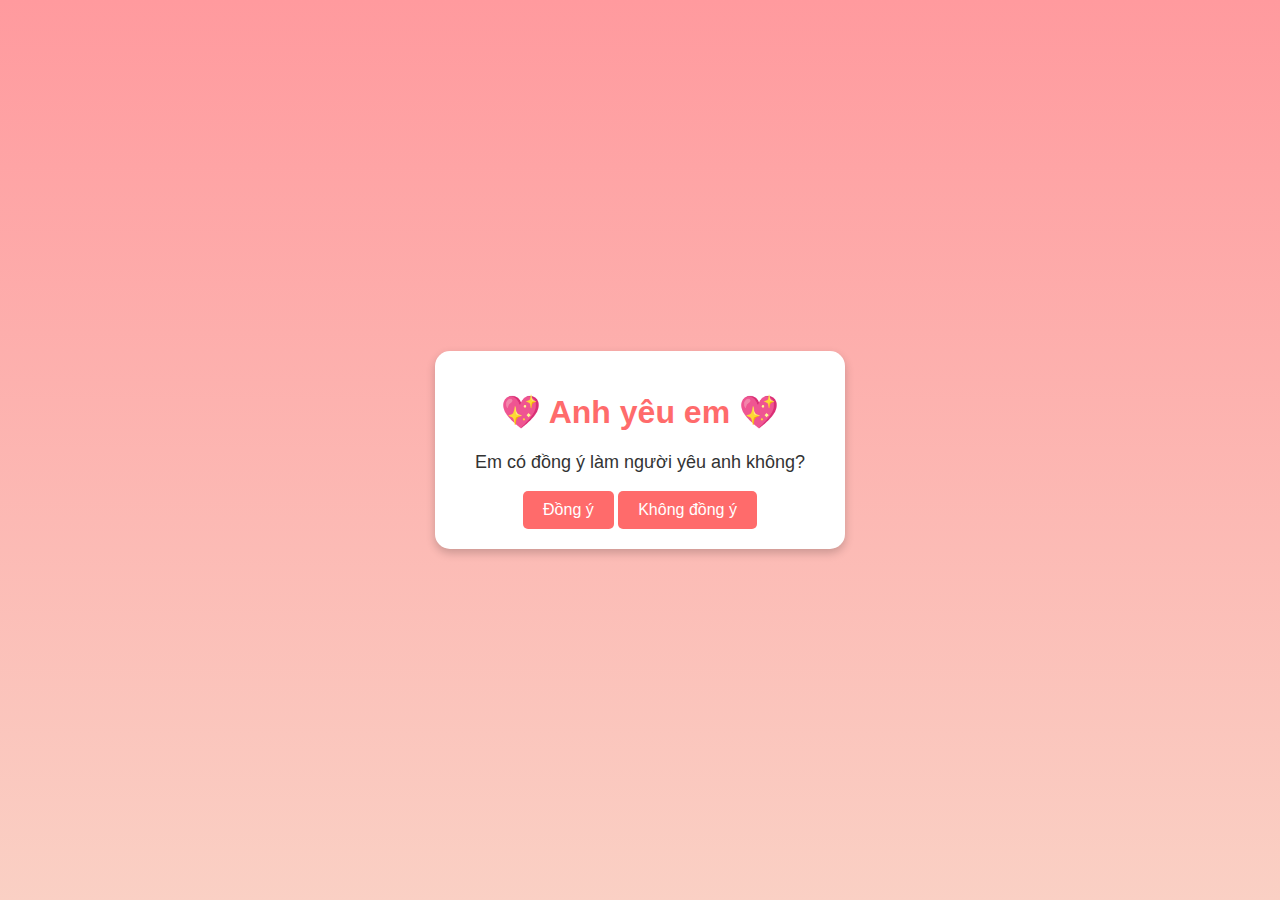
==== index.html @ 31676792 "lần cam kết đầu tiên" ====
<!DOCTYPE html>
<html lang="en">
<head>
    <meta charset="UTF-8">
    <meta name="viewport" content="width=device-width, initial-scale=1.0">
    <title>Tỏ Tình</title>
    <style>
        body {
            font-family: Arial, sans-serif;
            background: linear-gradient(to bottom, #ff9a9e, #fad0c4);
            text-align: center;
            color: #333;
            margin: 0;
            padding: 0;
            height: 100vh;
            display: flex;
            justify-content: center;
            align-items: center;
        }
        .container {
            background: white;
            padding: 20px 40px;
            border-radius: 15px;
            box-shadow: 0 4px 10px rgba(0, 0, 0, 0.2);
        }
        h1 {
            color: #ff6b6b;
        }
        p {
            font-size: 18px;
        }
        button {
            background-color: #ff6b6b;
            color: white;
            border: none;
            padding: 10px 20px;
            font-size: 16px;
            border-radius: 5px;
            cursor: pointer;
            transition: background-color 0.3s;
        }
        button:hover {
            background-color: #ff4c4c;
        }
    </style>
</head>
<body>
    <div class="container">
        <h1>💖 Anh yêu em 💖</h1>
        <p>Em có đồng ý làm người yêu anh không?</p>
        <button onclick="alert('Anh biết mà! Anh yêu em nhiều lắm! 💕')">Đồng ý</button>
        <button onclick="alert('Không sao, anh sẽ chờ em! 😢')">Không đồng ý</button>
    </div>
</body>
</html>
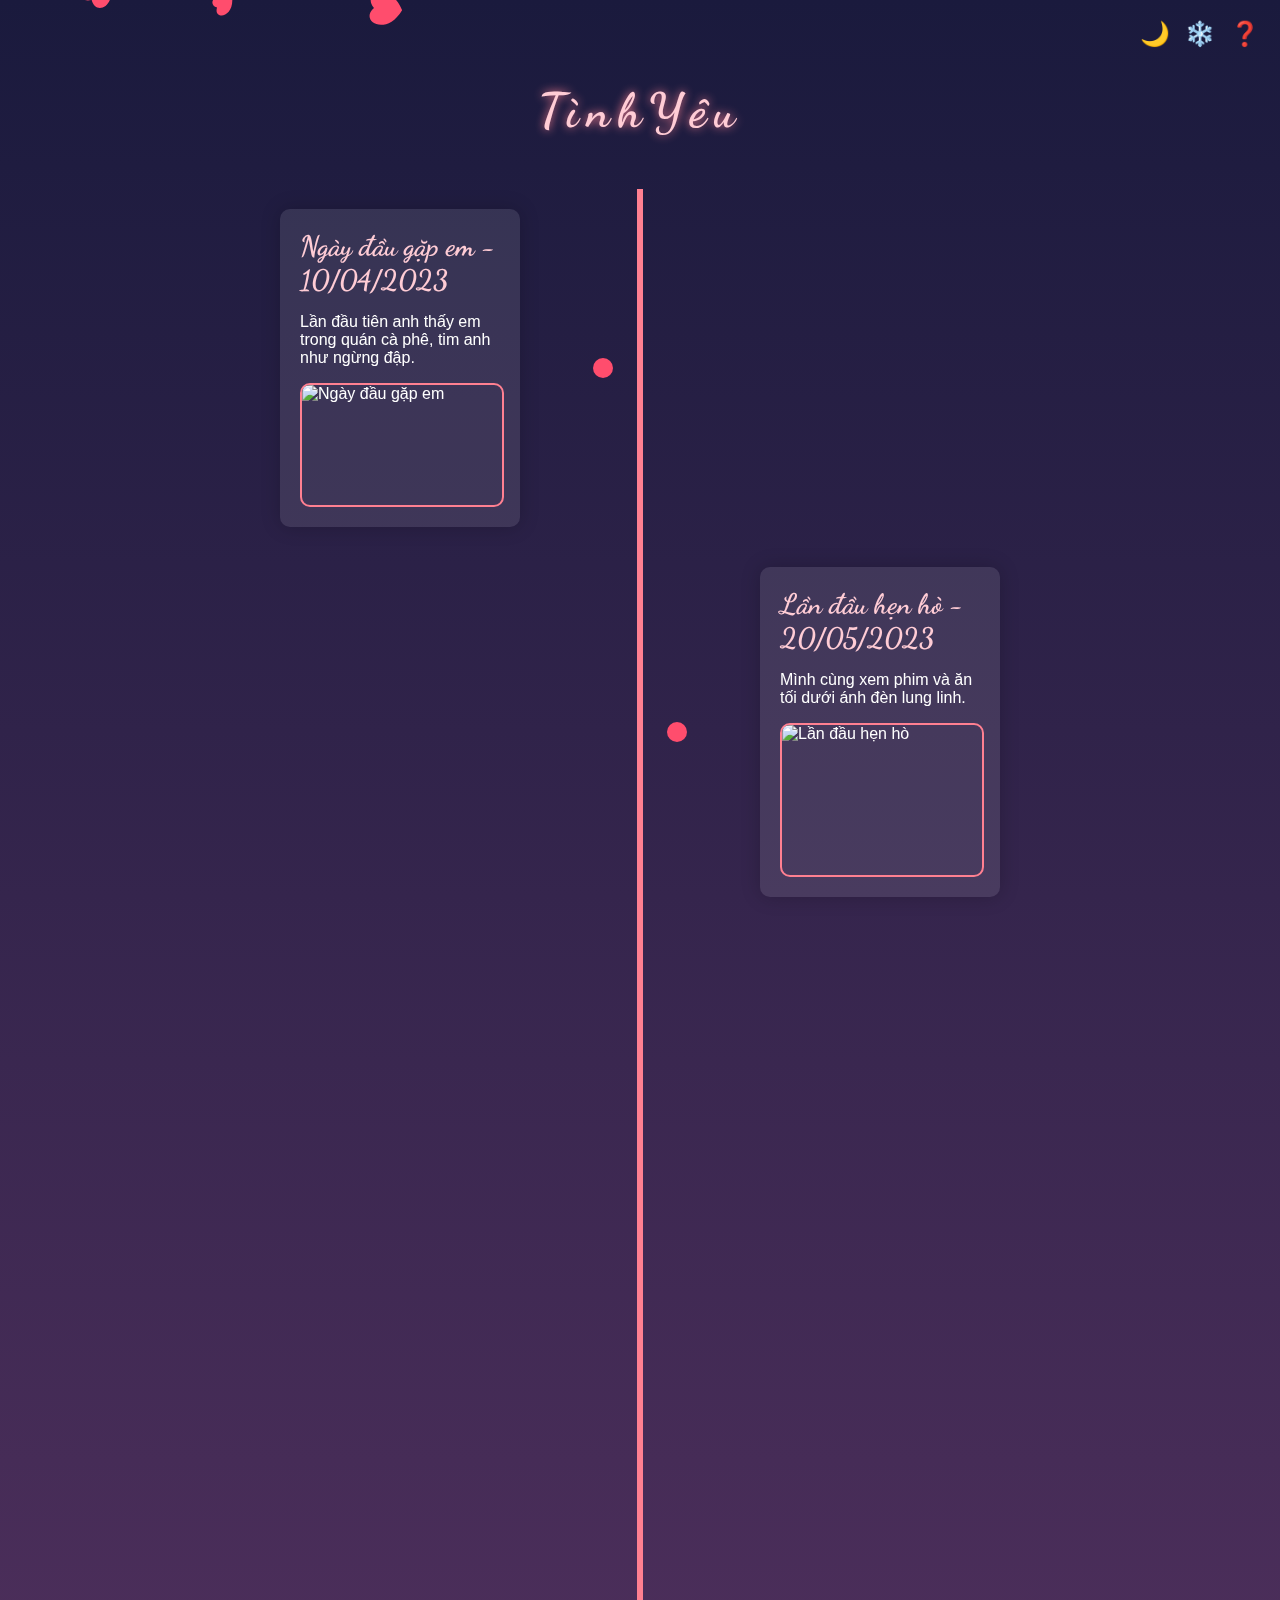
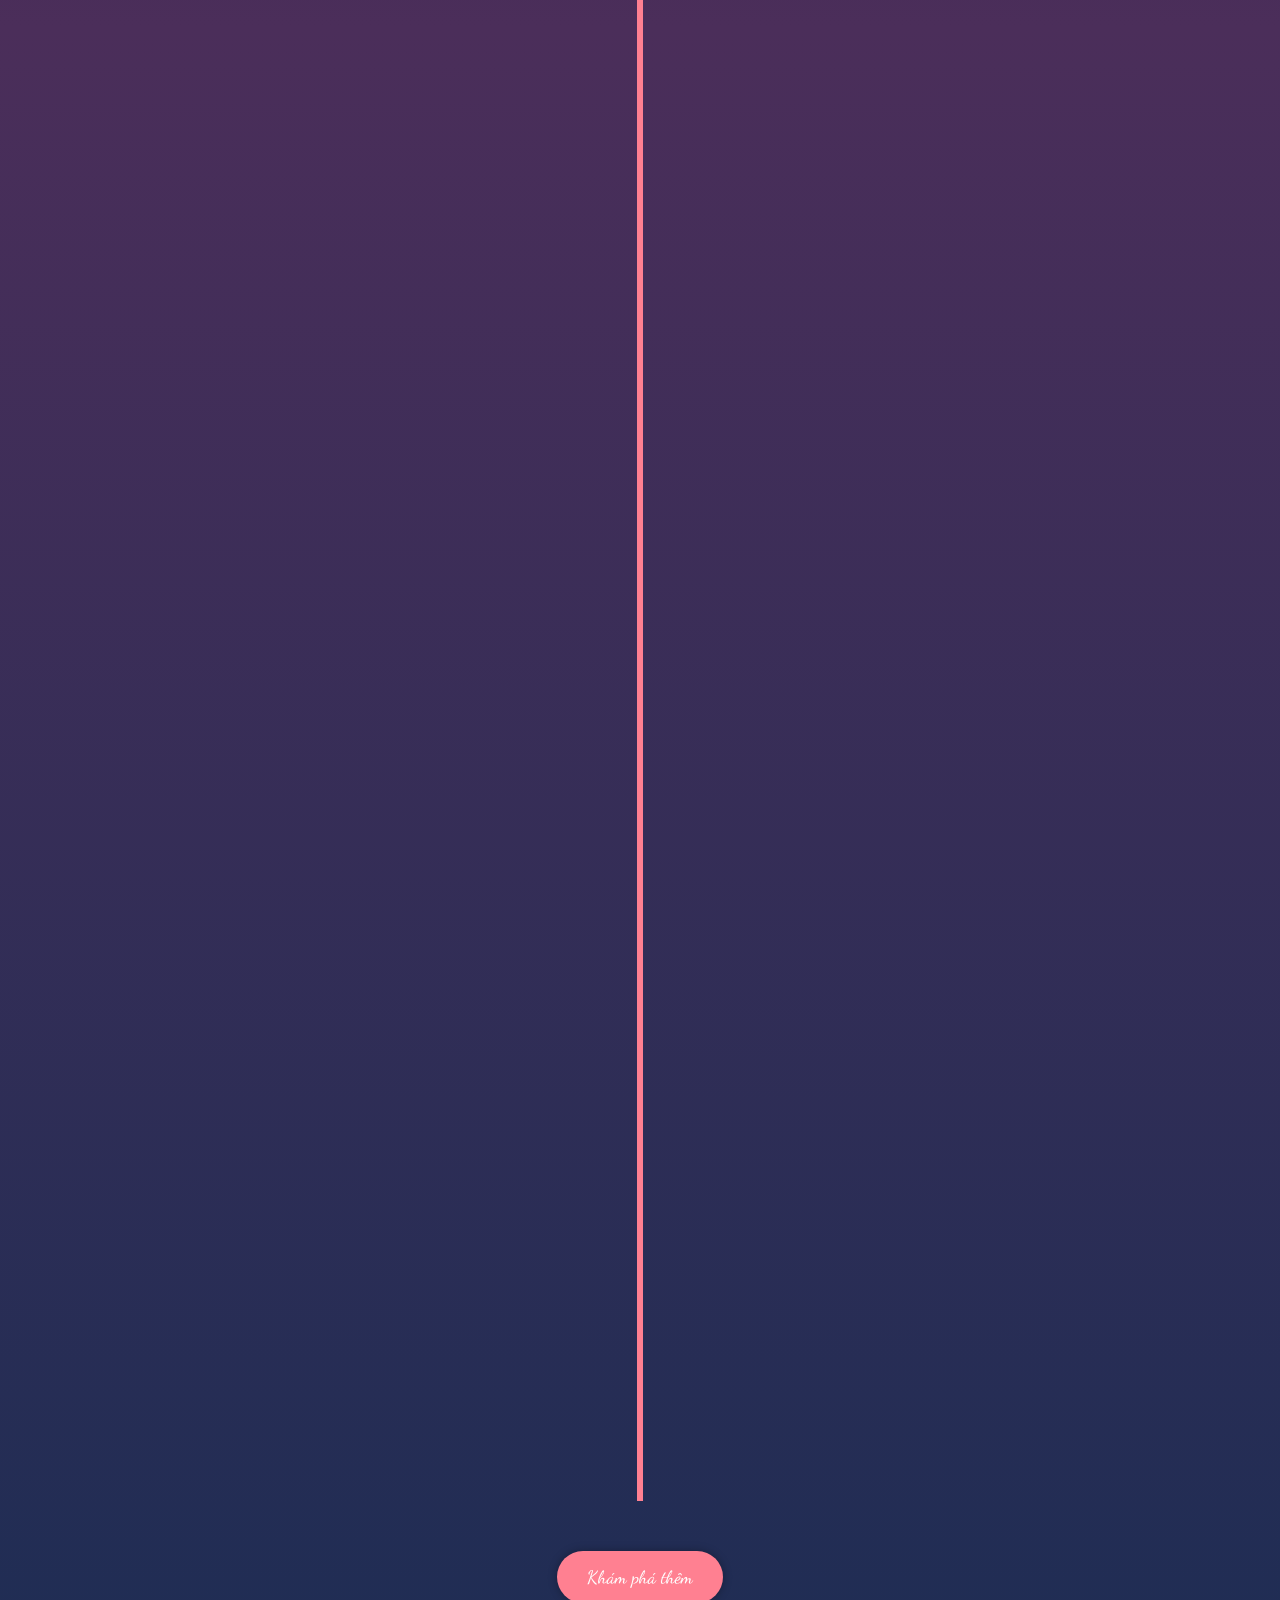
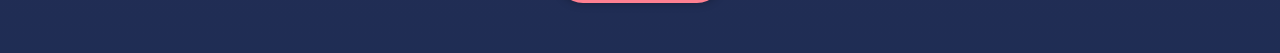
==== commit 8d14c2ca: "V1.02" ====
--- a/index.html
+++ b/index.html
@@ -1,55 +1,39 @@
 <!DOCTYPE html>
-<html lang="en">
+<html lang="vi">
 <head>
     <meta charset="UTF-8">
     <meta name="viewport" content="width=device-width, initial-scale=1.0">
-    <title>Tỏ Tình</title>
-    <style>
-        body {
-            font-family: Arial, sans-serif;
-            background: linear-gradient(to bottom, #ff9a9e, #fad0c4);
-            text-align: center;
-            color: #333;
-            margin: 0;
-            padding: 0;
-            height: 100vh;
-            display: flex;
-            justify-content: center;
-            align-items: center;
-        }
-        .container {
-            background: white;
-            padding: 20px 40px;
-            border-radius: 15px;
-            box-shadow: 0 4px 10px rgba(0, 0, 0, 0.2);
-        }
-        h1 {
-            color: #ff6b6b;
-        }
-        p {
-            font-size: 18px;
-        }
-        button {
-            background-color: #ff6b6b;
-            color: white;
-            border: none;
-            padding: 10px 20px;
-            font-size: 16px;
-            border-radius: 5px;
-            cursor: pointer;
-            transition: background-color 0.3s;
-        }
-        button:hover {
-            background-color: #ff4c4c;
-        }
-    </style>
+    <title>Tình Yêu Theo Dòng Thời Gian</title>
+    <link rel="stylesheet" href="style.css">
+    <link href="https://fonts.googleapis.com/css2?family=Dancing+Script:wght@700&display=swap" rel="stylesheet">
 </head>
 <body>
+    <canvas id="heartCanvas"></canvas>
+    <!-- Add icons for dark mode, snow mode, and info -->
+    <div class="icon-container">
+        <span id="darkModeIcon" class="icon">🌙</span>
+        <span id="snowModeIcon" class="icon">❄️</span>
+        <span id="infoIcon" class="icon">❓</span>
+    </div>
     <div class="container">
-        <h1>💖 Anh yêu em 💖</h1>
-        <p>Em có đồng ý làm người yêu anh không?</p>
-        <button onclick="alert('Anh biết mà! Anh yêu em nhiều lắm! 💕')">Đồng ý</button>
-        <button onclick="alert('Không sao, anh sẽ chờ em! 😢')">Không đồng ý</button>
+        <h1 id="title">Tình Yêu Theo Dòng Thời Gian</h1>
+        <div class="timeline" id="timeline"></div>
+        <div style="margin-top: 50px;">
+            <a href="https://example.com" class="link-button">Khám phá thêm</a>
+        </div>
     </div>
+    <!-- Modal dialog for info icon -->
+    <div id="infoModal" class="modal">
+        <div class="modal-content">
+            <!-- Add glowing corners -->
+            <div class="corner top-left"></div>
+            <div class="corner top-right"></div>
+            <div class="corner bottom-left"></div>
+            <div class="corner bottom-right"></div>
+            <p>Thông báo: Thân phận lần này là điệp viên, xin ký chủ chuẩn bị sẵn sàng!</p>
+            <a href="/hethong.html" class="link-button">Sẵn sàng</a>
+        </div>
+    </div>
+    <script src="script.js"></script>
 </body>
 </html>--- a/style.css
+++ b/style.css
@@ -0,0 +1,430 @@
+body {
+    margin: 0;
+    font-family: 'Arial', sans-serif;
+    background: linear-gradient(to bottom, #1a1a3d, #4b2e5a, #1f2d54);  
+    color: #fff;
+    overflow-x: hidden;
+    position: relative;
+}
+
+#heartCanvas {
+    position: fixed;
+    top: 0;
+    left: 0;
+    width: 100%;
+    height: 100%;
+    z-index: 0;
+    pointer-events: none;
+}
+
+.container {
+    max-width: 1200px;
+    margin: 0 auto;
+    padding: 50px 20px;
+    text-align: center;
+    position: relative;
+    z-index: 1;
+}
+
+h1 {
+    font-family: 'Dancing Script', cursive;
+    font-size: 48px;
+    color: #ffccd5;
+    text-shadow: 0 0 10px #ff8091;
+    margin-bottom: 50px;
+    letter-spacing: 8px;
+}
+
+/* Timeline */
+.timeline {
+    position: relative;
+    max-width: 800px;
+    margin: 0 auto;
+}
+
+.timeline::after {
+    content: '';
+    position: absolute;
+    width: 6px;
+    background: #ff8091;
+    top: 0;
+    bottom: 0;
+    left: 50%;
+    transform: translateX(-50%);
+    z-index: 1;
+}
+
+.timeline-item {
+    padding: 20px 40px;
+    position: relative;
+    width: 40%;
+    opacity: 0;
+    transform: translateY(50px);
+    transition: all 0.8s ease-out;
+    box-sizing: border-box;
+}
+
+.timeline-item.visible {
+    opacity: 1;
+    transform: translateY(0);
+}
+
+.timeline-item.left {
+    left: 0;
+    text-align: left;
+}
+
+.timeline-item.right {
+    left: 60%;
+    text-align: left;
+}
+
+.content {
+    padding: 20px;
+    background: rgba(255, 255, 255, 0.1);
+    border-radius: 10px;
+    position: relative;
+    box-shadow: 0 0 20px rgba(0, 0, 0, 0.2);
+    transition: transform 0.3s ease;
+    overflow: hidden; /* Đảm bảo ảnh không vượt ra ngoài */
+}
+
+.content:hover {
+    transform: scale(1.05);
+}
+
+.content h2 {
+    font-family: 'Dancing Script', cursive;
+    font-size: 28px;
+    color: #ffccd5;
+    margin: 0px;
+    
+}
+
+.content p {
+    font-size: 16px;
+    color: #fff;
+}
+
+.content img {
+    max-width: 100%; /* Giới hạn kích thước tối đa của ảnh */
+    border-radius: 10px;
+    margin-top: 15px;
+    border: 2px solid #ff8091;
+    transition: transform 0.3s ease;
+    display: block; /* Đảm bảo ảnh không bị lệch */
+    object-fit: cover; /* Đảm bảo ảnh không bị méo */
+}
+
+.content img:hover {
+    transform: scale(1.1);
+}
+
+/* Điểm tròn trên timeline */
+.timeline-item::before {
+    content: '';
+    position: absolute;
+    width: 20px;
+    height: 20px;
+    background: #ff4d6d;
+    border-radius: 50%;
+    z-index: 2;
+    top: 50%;
+    transform: translateY(-50%);
+    animation: pulse 1.5s infinite;
+}
+
+.timeline-item.left::before {
+    right: -53px;
+}
+
+.timeline-item.right::before {
+    left: -53px;
+}
+
+/* Hiệu ứng nhấp nháy */
+@keyframes pulse {
+    0% {
+        transform: translateY(-50%) scale(1);
+        box-shadow: 0 0 5px #ff4d6d;
+    }
+    50% {
+        transform: translateY(-50%) scale(1.2);
+        box-shadow: 0 0 15px #ff4d6d;
+    }
+    100% {
+        transform: translateY(-50%) scale(1);
+        box-shadow: 0 0 5px #ff4d6d;
+    }
+}
+
+/* Responsive */
+@media (max-width: 768px) {
+    .timeline::after {
+        left: 30px;
+    }
+
+    .timeline-item {
+        width: 100%;
+        padding-left: 70px;
+        padding-right: 20px;
+    }
+
+    .timeline-item.left,
+    .timeline-item.right {
+        left: 0;
+        text-align: left;
+    }
+
+    .timeline-item.left::before,
+    .timeline-item.right::before {
+        left: 17px;
+        right: auto;
+    }
+}
+
+/* Style for the link button */
+.link-button {
+    display: inline-block;
+    padding: 15px 30px;
+    font-size: 18px;
+    font-family: 'Dancing Script', cursive;
+    color: #fff;
+    background: #ff8091;
+    border: none;
+    border-radius: 30px;
+    text-decoration: none;
+    box-shadow: 0 0 10px rgba(0, 0, 0, 0.3);
+    transition: transform 0.3s ease, background 0.3s ease;
+}
+
+.link-button:hover {
+    background: #ff4d6d;
+    transform: scale(1.1);
+}
+
+/* Adjust icon container for top-right corner */
+.icon-container {
+    position: fixed;
+    top: 20px;
+    right: 20px;
+    display: flex;
+    gap: 15px;
+    z-index: 10;
+}
+
+.icon {
+    font-size: 24px;
+    cursor: pointer;
+    transition: transform 0.3s ease;
+}
+
+.icon:hover {
+    transform: scale(1.2);
+}
+
+/* Modal styles */
+.modal {
+    display: none;
+    position: fixed;
+    top: 0;
+    left: 0;
+    width: 100%;
+    height: 100%;
+    background: rgba(0, 0, 0, 0.8);
+    justify-content: center;
+    align-items: center;
+    z-index: 10;
+    animation: fadeIn 0.5s ease-in-out;
+}
+
+@keyframes fadeIn {
+    from {
+        opacity: 0;
+    }
+    to {
+        opacity: 1;
+    }
+}
+
+/* Enhanced futuristic modal styles with glowing corners */
+.modal-content {
+    background: linear-gradient(135deg, #1a1a3d, #4b2e5a);
+    border-radius: 15px;
+    padding: 30px;
+    text-align: center;
+    color: #00ffff;
+    font-family: 'Arial', sans-serif;
+    box-shadow: 0 0 20px #00ffff, 0 0 40px #00ffff;
+    position: relative;
+    animation: scaleUp 0.3s ease-in-out;
+    overflow: hidden;
+}
+
+.modal-content::before,
+.modal-content::after {
+    content: '';
+    position: absolute;
+    border: 2px solid transparent;
+    border-image: linear-gradient(90deg, #00ffff, rgba(0, 0, 0, 0)) 1;
+    border-radius: 15px;
+    pointer-events: none;
+    animation: segmentedGlow 2s infinite linear;
+}
+
+.modal-content::before {
+    top: -10px;
+    left: -10px;
+    right: -10px;
+    bottom: -10px;
+}
+
+.modal-content::after {
+    top: -20px;
+    left: -20px;
+    right: -20px;
+    bottom: -20px;
+}
+
+/* Add glowing corner elements */
+.modal-content .corner {
+    position: absolute;
+    width: 20px;
+    height: 20px;
+    background: linear-gradient(45deg, #00ffff, transparent);
+    animation: cornerGlow 1.5s infinite alternate;
+}
+
+.modal-content .corner.top-left {
+    top: -10px;
+    left: -10px;
+    border-top-left-radius: 15px;
+}
+
+.modal-content .corner.top-right {
+    top: -10px;
+    right: -10px;
+    border-top-right-radius: 15px;
+}
+
+.modal-content .corner.bottom-left {
+    bottom: -10px;
+    left: -10px;
+    border-bottom-left-radius: 15px;
+}
+
+.modal-content .corner.bottom-right {
+    bottom: -10px;
+    right: -10px;
+    border-bottom-right-radius: 15px;
+}
+
+@keyframes cornerGlow {
+    0% {
+        box-shadow: 0 0 10px #00ffff, 0 0 20px #00ffff;
+    }
+    100% {
+        box-shadow: 0 0 20px #00ffff, 0 0 40px #00ffff;
+    }
+}
+
+@keyframes segmentedGlow {
+    0% {
+        border-image-source: linear-gradient(90deg, #00ffff, rgba(0, 0, 0, 0));
+    }
+    50% {
+        border-image-source: linear-gradient(180deg, #00ffff, rgba(0, 0, 0, 0));
+    }
+    100% {
+        border-image-source: linear-gradient(270deg, #00ffff, rgba(0, 0, 0, 0));
+    }
+}
+
+.modal-content p {
+    font-size: 24px;
+    font-weight: bold;
+    margin-bottom: 20px;
+    text-transform: uppercase;
+    text-shadow: 0 0 10px #00ffff, 0 0 20px #00ffff;
+}
+
+.modal-content .link-button {
+    display: inline-block;
+    padding: 12px 25px;
+    font-size: 18px;
+    background: #00ffff;
+    color: #000;
+    border-radius: 8px;
+    text-decoration: none;
+    transition: background 0.3s ease, transform 0.3s ease;
+    box-shadow: 0 0 10px #00ffff, 0 0 20px #00ffff;
+}
+
+.modal-content .link-button:hover {
+    background: #00cccc;
+    transform: scale(1.1);
+}
+
+/* Dark theme adjustments */
+body.dark-theme {
+    background: linear-gradient(to bottom, #01052a, #092c4c);
+    color: #fff;
+}
+
+body.dark-theme h1 {
+    color: #ffd700; /* Gold color */
+    text-shadow: 0 0 10px #ffd700, 0 0 20px #ffd700, 0 0 30px #ffd700;
+    animation: glow 1.5s infinite alternate;
+}
+
+body.dark-theme h2 {
+    color: #ffcc00; /* Bright yellow for headings */
+}
+
+body.dark-theme p {
+    color: #d1d1d1; /* Light gray for paragraphs */
+}
+
+@keyframes glow {
+    0% {
+        text-shadow: 0 0 10px #ffd700, 0 0 20px #ffd700, 0 0 30px #ffd700;
+    }
+    100% {
+        text-shadow: 0 0 20px #ffea00, 0 0 30px #ffea00, 0 0 40px #ffea00;
+    }
+}
+
+/* Snow theme adjustments */
+body.snow-theme {
+    background: linear-gradient(to bottom, #e0eafc, #cfdef3);
+    color: #333;
+}
+
+body.snow-theme h1 {
+    color: #8e1f1f; /* Deep red */
+    text-shadow: 0 0 10px #ffffff, 0 0 20px #ffffff;
+    animation: smoke 3s infinite;
+}
+
+body.snow-theme h2 {
+    color: #4f4f4f; /* Dark gray for headings */
+}
+
+body.snow-theme p {
+    color: #5a5a5a; /* Medium gray for paragraphs */
+}
+
+@keyframes smoke {
+    0% {
+        text-shadow: 0 0 10px #ffffff, 0 0 20px #ffffff;
+        transform: translateY(0);
+    }
+    50% {
+        text-shadow: 0 0 15px #ffffff, 0 0 25px #ffffff;
+        transform: translateY(-5px);
+    }
+    100% {
+        text-shadow: 0 0 10px #ffffff, 0 0 20px #ffffff;
+        transform: translateY(0);
+    }
+}